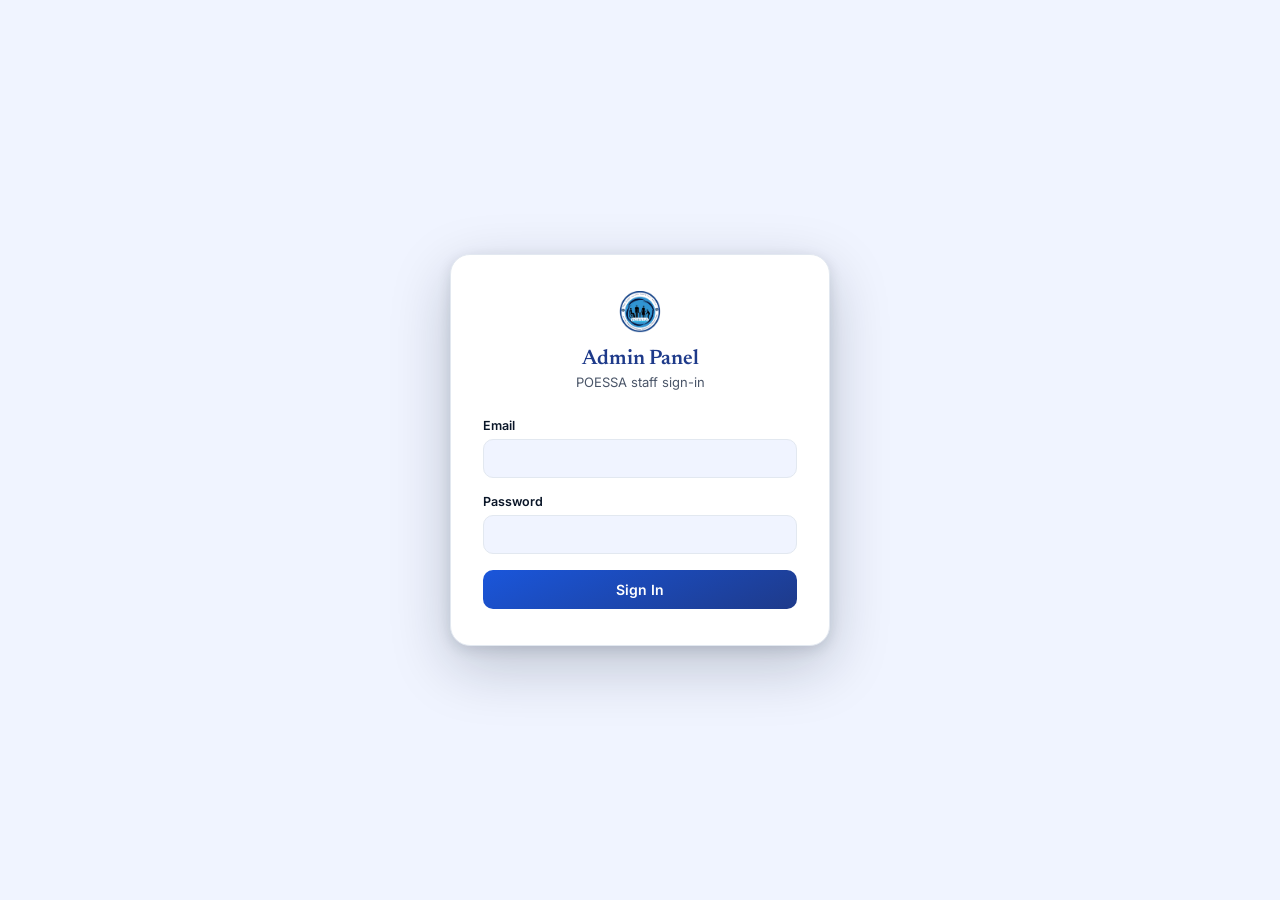
==== Admin/index.html @ 6e9aaa95 "admin dashboard setup completed" ====
<!DOCTYPE html>
<html lang="en">
<head>
<meta charset="UTF-8">
<meta name="viewport" content="width=device-width, initial-scale=1.0">
<title>POESSA Admin — Login</title>

<link rel="preconnect" href="https://fonts.googleapis.com">
<link rel="preconnect" href="https://fonts.gstatic.com" crossorigin>
<link href="https://fonts.googleapis.com/css2?family=Newsreader:opsz,wght@6..72,500;6..72,600;6..72,700&family=Inter:wght@400;500;600;700&family=IBM+Plex+Mono:wght@400;500&display=swap" rel="stylesheet">

<link rel="stylesheet" href="../Frontend/css/styles.css">
<link rel="stylesheet" href="css/admin-styles.css">
</head>
<body>

  <div class="admin-login">
    <div class="admin-login__card">
      <img src="logo.png" alt="POESSA Logo" class="admin-login__logo">
      <h1 class="admin-login__title">Admin Panel</h1>
      <p class="admin-login__subtitle">POESSA staff sign-in</p>

      <div class="admin-error" id="login-error"></div>

      <form id="login-form">
        <div class="admin-field">
          <label for="email">Email</label>
          <input type="email" id="email" name="email" required autocomplete="username">
        </div>
        <div class="admin-field">
          <label for="password">Password</label>
          <input type="password" id="password" name="password" required autocomplete="current-password">
        </div>
        <button type="submit" class="admin-btn" id="login-submit">Sign In</button>
      </form>
    </div>
  </div>

  <script src="js/api.js"></script>
  <script src="js/auth.js"></script>
</body>
</html>
---- Frontend/css/styles.css ----
/* ==========================================================================
   POESSA AI Assistant — Widget Styles
   Design tokens are namespaced (--poessa-*) so this can be dropped into an
   existing site without colliding with host page variables.
   ========================================================================== */

:root {
  /* Color */
  --poessa-ink: #0A1628;
  --poessa-ink-soft: #4A5568;
  --poessa-surface: #FFFFFF;
  --poessa-bg-soft: #F0F4FF;
  --poessa-primary: #1A56DB;
  --poessa-primary-dark: #1E3A8A;
  --poessa-primary-tint: #DBEAFE;
  --poessa-accent: #1A56DB;
  --poessa-accent-soft: #DBEAFE;
  --poessa-border: #E2E8F0;
  --poessa-danger: #DC2626;
  --poessa-focus-ring: #3B82F6;

  /* Type */
  --poessa-font-display: 'Newsreader', Georgia, 'Times New Roman', serif;
  --poessa-font-body: 'Inter', -apple-system, BlinkMacSystemFont, 'Segoe UI', sans-serif;
  --poessa-font-mono: 'IBM Plex Mono', ui-monospace, 'SFMono-Regular', Menlo, monospace;

  /* Layout */
  --poessa-window-w: 400px;
  --poessa-window-h: 620px;
  --poessa-radius-lg: 20px;
  --poessa-radius-md: 14px;
  --poessa-radius-sm: 10px;
  --poessa-shadow-button: 0 6px 20px rgba(30, 58, 138, 0.28), 0 2px 6px rgba(30, 58, 138, 0.18);
  --poessa-shadow-window: 0 20px 60px rgba(10, 22, 40, 0.22), 0 4px 14px rgba(10, 22, 40, 0.12);
  --poessa-z: 2147483000;
}

/* ==========================================================================
   Demo host page (not part of the embeddable widget)
   ========================================================================== */
* { box-sizing: border-box; }

body {
  margin: 0;
  font-family: var(--poessa-font-body);
  color: var(--poessa-ink);
  /* background: var(--poessa-bg-soft); */
  background: #3498db;
  -webkit-font-smoothing: antialiased;
}

.demo-page__header {
  display: flex;
  align-items: center;
  gap: 18px;
  padding: 22px 32px;
  background: var(--poessa-surface);
  border-bottom: 1px solid var(--poessa-border);
}

.demo-page__logo {
  width: 48px;
  height: auto;
  flex-shrink: 0;
  display: block;
}

.demo-page__eyebrow {
  margin: 0 0 2px;
  font-size: 12px;
  letter-spacing: 0.05em;
  text-transform: uppercase;
  color: var(--poessa-primary);
  font-weight: 600;
}
.demo-page__title {
  margin: 0;
  font-family: var(--poessa-font-display);
  font-size: 21px;
  font-weight: 600;
  color: var(--poessa-primary-dark);
}

.demo-page__main { max-width: 880px; margin: 0 auto; padding: 48px 32px 120px; }
.demo-page__hero h2 {
  font-family: var(--poessa-font-display);
  font-size: 30px;
  margin: 0 0 12px;
  /* color: var(--poessa-ink); */
  color: white;
}
.demo-page__hero p { font-size: 15.5px; line-height: 1.6; color:white; max-width: 560px; }

.demo-page__cards {
  display: grid;
  grid-template-columns: repeat(3, 1fr);
  gap: 16px;
  margin-top: 36px;
}
.demo-page__card {
  background: var(--poessa-surface);
  border: 1px solid var(--poessa-border);
  border-radius: var(--poessa-radius-md);
  padding: 20px;
}
.demo-page__card h3 { margin: 0 0 8px; font-size: 15px; color: var(--poessa-primary-dark); }
.demo-page__card p { margin: 0; font-size: 13.5px; color: var(--poessa-ink-soft); line-height: 1.5; }

@media (max-width: 720px) {
  .demo-page__cards { grid-template-columns: 1fr; }
  .demo-page__main { padding: 32px 20px 120px; }
  .demo-page__logo { width: 40px; }
  .demo-page__title { font-size: 18px; }
}

@media (max-width: 480px) {
  .demo-page__header { padding: 16px; gap: 12px; flex-wrap: wrap; }
  .demo-page__logo { width: 36px; }
  .demo-page__title { font-size: 16px; }
}

/* ==========================================================================
   Widget root — reset inheritance from host page
   ========================================================================== */
#poessa-chat-widget-root,
#poessa-chat-widget-root * {
  box-sizing: border-box;
  font-family: var(--poessa-font-body);
}

.poessa-widget {
  position: fixed;
  right: 20px;
  bottom: 20px;
  z-index: var(--poessa-z);
  display: flex;
  flex-direction: column;
  align-items: flex-end;
}

/* ==========================================================================
   ChatButton
   ========================================================================== */
.poessa-launcher {
  width: 62px;
  height: 62px;
  border-radius: 50%;
  border: none;
  cursor: pointer;
  background: linear-gradient(155deg, var(--poessa-primary) 0%, var(--poessa-primary-dark) 100%);
  box-shadow: var(--poessa-shadow-button);
  display: flex;
  align-items: center;
  justify-content: center;
  color: #fff;
  transition: transform 0.22s cubic-bezier(0.34, 1.56, 0.64, 1), box-shadow 0.22s ease;
  position: relative;
}
.poessa-launcher:hover {
  transform: translateY(-3px) scale(1.04);
  box-shadow: 0 10px 26px rgba(30, 58, 138, 0.34), 0 3px 8px rgba(30, 58, 138, 0.2);
}
.poessa-launcher:focus-visible {
  outline: 3px solid var(--poessa-focus-ring);
  outline-offset: 3px;
}
.poessa-launcher__icon { width: 26px; height: 26px; display: block; transition: opacity 0.15s ease, transform 0.15s ease; }
.poessa-launcher__icon--close {
  position: absolute;
  opacity: 0;
  transform: rotate(-45deg) scale(0.7);
}
.poessa-launcher.is-open .poessa-launcher__icon--chat { opacity: 0; transform: rotate(45deg) scale(0.7); }
.poessa-launcher.is-open .poessa-launcher__icon--close { opacity: 1; transform: rotate(0) scale(1); }

.poessa-launcher__badge {
  position: absolute;
  top: -2px;
  right: -2px;
  width: 14px;
  height: 14px;
  border-radius: 50%;
  background: var(--poessa-accent);
  border: 2px solid var(--poessa-bg-soft);
}

/* ==========================================================================
   ChatWindow
   ========================================================================== */
.poessa-window {
  width: var(--poessa-window-w);
  height: var(--poessa-window-h);
  max-height: calc(100vh - 110px);
  background: var(--poessa-surface);
  border-radius: var(--poessa-radius-lg);
  box-shadow: var(--poessa-shadow-window);
  display: flex;
  flex-direction: column;
  overflow: hidden;
  position: absolute;
  bottom: 78px;
  right: 0;
  transform-origin: bottom right;
  transform: scale(0.92) translateY(12px);
  opacity: 0;
  pointer-events: none;
  transition: transform 0.24s cubic-bezier(0.2, 0.8, 0.2, 1), opacity 0.2s ease;
  border: 1px solid var(--poessa-border);
}
.poessa-window.is-open {
  transform: scale(1) translateY(0);
  opacity: 1;
  pointer-events: auto;
}
.poessa-window.is-minimized { display: none; }

/* ---- Header ---- */
.poessa-header {
  background: linear-gradient(155deg, var(--poessa-primary) 0%, var(--poessa-primary-dark) 100%);
  color: #fff;
  padding: 16px 16px 15px 18px;
  display: flex;
  align-items: center;
  gap: 12px;
  flex-shrink: 0;
  position: relative;
}
.poessa-header::after {
  content: "";
  position: absolute;
  left: 0; right: 0; bottom: 0;
  height: 3px;
  background: var(--poessa-accent);
}
.poessa-header__logo {
  width: 36px;
  height: auto;
  border-radius: 0;
  flex-shrink: 0;
  display: block;
}

.poessa-header__text { flex: 1; min-width: 0; }
.poessa-header__title {
  margin: 0;
  font-family: var(--poessa-font-display);
  font-size: 16.5px;
  font-weight: 600;
  letter-spacing: 0.01em;
}
.poessa-header__subtitle {
  margin: 2px 0 0;
  font-size: 12px;
  color: rgba(255,255,255,0.82);
  line-height: 1.3;
}
.poessa-header__status {
  display: inline-flex;
  align-items: center;
  gap: 5px;
  font-size: 11px;
  color: rgba(255,255,255,0.75);
  margin-top: 4px;
}
.poessa-header__status-dot {
  width: 6px; height: 6px; border-radius: 50%;
  background: #6FCF97;
  box-shadow: 0 0 0 2px rgba(111,207,151,0.25);
}

.poessa-header__actions { display: flex; gap: 2px; flex-shrink: 0; }
.poessa-header__btn {
  width: 30px;
  height: 30px;
  border-radius: 8px;
  border: none;
  background: transparent;
  color: rgba(255,255,255,0.85);
  cursor: pointer;
  display: flex;
  align-items: center;
  justify-content: center;
  transition: background 0.15s ease;
}
.poessa-header__btn:hover { background: rgba(255,255,255,0.14); color: #fff; }
.poessa-header__btn:focus-visible { outline: 2px solid #fff; outline-offset: 1px; }
.poessa-header__btn svg { width: 16px; height: 16px; }

/* ---- Messages area ---- */
.poessa-messages {
  flex: 1;
  overflow-y: auto;
  padding: 18px 16px;
  display: flex;
  flex-direction: column;
  gap: 14px;
  background: var(--poessa-bg-soft);
  scroll-behavior: smooth;
}
.poessa-messages::-webkit-scrollbar { width: 6px; }
.poessa-messages::-webkit-scrollbar-thumb { background: #B0C4DE; border-radius: 4px; }
.poessa-messages::-webkit-scrollbar-track { background: transparent; }

.poessa-welcome {
  background: var(--poessa-surface);
  border: 1px solid var(--poessa-border);
  border-radius: var(--poessa-radius-md);
  padding: 16px;
}
.poessa-welcome__greeting {
  margin: 0 0 8px;
  font-size: 14px;
  line-height: 1.55;
  color: var(--poessa-ink);
}
.poessa-welcome__greeting strong { color: var(--poessa-primary-dark); }
.poessa-welcome__notice {
  margin: 10px 0 0;
  font-size: 12px;
  color: var(--poessa-ink-soft);
  padding-top: 10px;
  border-top: 1px dashed var(--poessa-border);
}

.poessa-suggestions {
  display: flex;
  flex-wrap: wrap;
  gap: 8px;
  margin-top: 12px;
}
.poessa-chip {
  border: 1px solid var(--poessa-primary);
  color: var(--poessa-primary-dark);
  background: var(--poessa-primary-tint);
  border-radius: 999px;
  padding: 7px 13px;
  font-size: 12.5px;
  font-weight: 500;
  cursor: pointer;
  transition: background 0.15s ease, transform 0.1s ease;
  font-family: var(--poessa-font-body);
}
.poessa-chip:hover { background: #B3D4FE; transform: translateY(-1px); }
.poessa-chip:focus-visible { outline: 2px solid var(--poessa-focus-ring); outline-offset: 2px; }

/* ---- Message rows ---- */
.poessa-row { display: flex; gap: 8px; align-items: flex-end; max-width: 100%; }
.poessa-row--user { justify-content: flex-end; }
.poessa-row--assistant { justify-content: flex-start; }

.poessa-avatar {
  width: 26px; height: 26px;
  border-radius: 50%;
  background: var(--poessa-primary);
  color: #fff;
  display: flex; align-items: center; justify-content: center;
  font-size: 11px;
  font-weight: 600;
  flex-shrink: 0;
  font-family: var(--poessa-font-display);
}

.poessa-bubble-group { display: flex; flex-direction: column; max-width: 78%; }
.poessa-row--user .poessa-bubble-group { align-items: flex-end; }
.poessa-row--assistant .poessa-bubble-group { align-items: flex-start; }

.poessa-bubble {
  padding: 10px 13px;
  font-size: 13.5px;
  line-height: 1.5;
  white-space: pre-wrap;
  word-break: break-word;
}
.poessa-row--user .poessa-bubble {
  background: var(--poessa-primary);
  color: #fff;
  border-radius: var(--poessa-radius-md) var(--poessa-radius-md) 4px var(--poessa-radius-md);
}
.poessa-row--assistant .poessa-bubble {
  background: var(--poessa-surface);
  color: var(--poessa-ink);
  border: 1px solid var(--poessa-border);
  border-radius: var(--poessa-radius-md) var(--poessa-radius-md) var(--poessa-radius-md) 4px;
}
.poessa-bubble--error {
  background: #FEE2E2 !important;
  color: var(--poessa-danger) !important;
  border-color: #FCA5A5 !important;
}

.poessa-timestamp {
  font-family: var(--poessa-font-mono);
  font-size: 10px;
  color: var(--poessa-ink-soft);
  opacity: 0.7;
  margin-top: 4px;
  padding: 0 3px;
}

/* ---- Typing indicator ---- */
.poessa-typing {
  display: flex;
  align-items: center;
  gap: 4px;
  padding: 12px 14px;
  background: var(--poessa-surface);
  border: 1px solid var(--poessa-border);
  border-radius: var(--poessa-radius-md) var(--poessa-radius-md) var(--poessa-radius-md) 4px;
  width: fit-content;
}
.poessa-typing__dot {
  width: 6px; height: 6px;
  border-radius: 50%;
  background: var(--poessa-primary);
  opacity: 0.5;
  animation: poessa-typing-bounce 1.1s infinite ease-in-out;
}
.poessa-typing__dot:nth-child(2) { animation-delay: 0.15s; }
.poessa-typing__dot:nth-child(3) { animation-delay: 0.3s; }
@keyframes poessa-typing-bounce {
  0%, 60%, 100% { transform: translateY(0); opacity: 0.5; }
  30% { transform: translateY(-4px); opacity: 1; }
}

/* ---- Input area ---- */
.poessa-input-bar {
  display: flex;
  align-items: flex-end;
  gap: 8px;
  padding: 12px 14px;
  background: var(--poessa-surface);
  border-top: 1px solid var(--poessa-border);
  flex-shrink: 0;
}
.poessa-input {
  flex: 1;
  resize: none;
  border: 1.5px solid var(--poessa-border);
  border-radius: var(--poessa-radius-sm);
  padding: 10px 12px;
  font-size: 13.5px;
  font-family: var(--poessa-font-body);
  line-height: 1.45;
  max-height: 100px;
  min-height: 40px;
  color: var(--poessa-ink);
  background: var(--poessa-bg-soft);
  transition: border-color 0.15s ease, box-shadow 0.15s ease;
}
.poessa-input::placeholder { color: #8A968F; }
.poessa-input:focus {
  outline: none;
  border-color: var(--poessa-primary);
  box-shadow: 0 0 0 3px var(--poessa-primary-tint);
  background: var(--poessa-surface);
}

.poessa-send {
  width: 40px; height: 40px;
  border-radius: var(--poessa-radius-sm);
  border: none;
  background: var(--poessa-primary);
  color: #fff;
  display: flex; align-items: center; justify-content: center;
  cursor: pointer;
  flex-shrink: 0;
  transition: background 0.15s ease, transform 0.1s ease;
}
.poessa-send:hover:not(:disabled) { background: var(--poessa-primary-dark); }
.poessa-send:active:not(:disabled) { transform: scale(0.94); }
.poessa-send:disabled { background: #B0C4DE; cursor: not-allowed; }
.poessa-send:focus-visible { outline: 2px solid var(--poessa-focus-ring); outline-offset: 2px; }
.poessa-send svg { width: 17px; height: 17px; }

.poessa-footnote {
  text-align: center;
  font-size: 10.5px;
  color: var(--poessa-ink-soft);
  padding: 0 14px 10px;
  background: var(--poessa-surface);
}

/* ==========================================================================
   Responsive
   ========================================================================== */
@media (max-width: 900px) and (min-width: 481px) {
  :root { --poessa-window-w: 360px; --poessa-window-h: 560px; }
}

@media (max-width: 480px) {
  .poessa-widget { right: 12px; bottom: 12px; }
  .poessa-window {
    position: fixed;
    width: calc(100vw - 24px);
    height: calc(100vh - 100px);
    max-height: calc(100vh - 100px);
    right: 12px;
    left: 12px;
    bottom: 78px;
  }
  .poessa-launcher { width: 56px; height: 56px; }
  .poessa-header__logo { width: 30px; }
}

/* ==========================================================================
   Reduced motion
   ========================================================================== */
@media (prefers-reduced-motion: reduce) {
  .poessa-launcher,
  .poessa-window,
  .poessa-chip,
  .poessa-send,
  .poessa-typing__dot,
  .poessa-launcher__icon {
    transition: none !important;
    animation: none !important;
  }
}
---- Admin/css/admin-styles.css ----
/* ==========================================================================
   POESSA Admin Panel Styles
   Reuses --poessa-* design tokens from the widget for visual consistency.
   Import Frontend/css/styles.css BEFORE this file so tokens are available.
   ========================================================================== */

body {
  margin: 0;
  font-family: var(--poessa-font-body);
  color: var(--poessa-ink);
  background: var(--poessa-bg-soft);
  -webkit-font-smoothing: antialiased;
}

/* ---- Login page ---- */
.admin-login {
  min-height: 100vh;
  display: flex;
  align-items: center;
  justify-content: center;
  padding: 20px;
}

.admin-login__card {
  width: 100%;
  max-width: 380px;
  background: var(--poessa-surface);
  border: 1px solid var(--poessa-border);
  border-radius: var(--poessa-radius-lg);
  box-shadow: var(--poessa-shadow-window);
  padding: 36px 32px;
}

.admin-login__logo {
  width: 48px;
  display: block;
  margin: 0 auto 16px;
}

.admin-login__title {
  font-family: var(--poessa-font-display);
  font-size: 21px;
  font-weight: 600;
  color: var(--poessa-primary-dark);
  text-align: center;
  margin: 0 0 4px;
}

.admin-login__subtitle {
  font-size: 13px;
  color: var(--poessa-ink-soft);
  text-align: center;
  margin: 0 0 28px;
}

.admin-field {
  margin-bottom: 16px;
}

.admin-field label {
  display: block;
  font-size: 12.5px;
  font-weight: 600;
  color: var(--poessa-ink);
  margin-bottom: 6px;
}

.admin-field input {
  width: 100%;
  padding: 10px 12px;
  font-size: 14px;
  font-family: var(--poessa-font-body);
  border: 1.5px solid var(--poessa-border);
  border-radius: var(--poessa-radius-sm);
  background: var(--poessa-bg-soft);
  color: var(--poessa-ink);
  transition: border-color 0.15s ease, box-shadow 0.15s ease;
}

.admin-field input:focus {
  outline: none;
  border-color: var(--poessa-primary);
  box-shadow: 0 0 0 3px var(--poessa-primary-tint);
  background: var(--poessa-surface);
}

.admin-btn {
  width: 100%;
  padding: 11px;
  font-size: 14px;
  font-weight: 600;
  font-family: var(--poessa-font-body);
  color: #fff;
  background: linear-gradient(155deg, var(--poessa-primary) 0%, var(--poessa-primary-dark) 100%);
  border: none;
  border-radius: var(--poessa-radius-sm);
  cursor: pointer;
  transition: transform 0.1s ease, box-shadow 0.15s ease;
}

.admin-btn:hover:not(:disabled) {
  box-shadow: var(--poessa-shadow-button);
}

.admin-btn:disabled {
  background: #B0C4DE;
  cursor: not-allowed;
}

.admin-error {
  background: #FEE2E2;
  color: var(--poessa-danger);
  border: 1px solid #FCA5A5;
  border-radius: var(--poessa-radius-sm);
  padding: 10px 12px;
  font-size: 13px;
  margin-bottom: 16px;
  display: none;
}

.admin-error.is-visible {
  display: block;
}




/* ---- Dashboard shell ---- */
.admin-shell { min-height: 100vh; display: flex; flex-direction: column; }

.admin-topbar {
  background: linear-gradient(155deg, var(--poessa-primary) 0%, var(--poessa-primary-dark) 100%);
  color: #fff;
  padding: 14px 24px;
  display: flex;
  align-items: center;
  gap: 14px;
}
.admin-topbar__logo { width: 32px; display: block; }
.admin-topbar__title {
  font-family: var(--poessa-font-display);
  font-size: 17px;
  font-weight: 600;
  margin: 0;
  flex: 1;
}
.admin-topbar__user { font-size: 12.5px; color: rgba(255,255,255,0.85); }
.admin-topbar__logout {
  background: rgba(255,255,255,0.14);
  color: #fff;
  border: none;
  border-radius: var(--poessa-radius-sm);
  padding: 7px 14px;
  font-size: 12.5px;
  font-weight: 600;
  cursor: pointer;
  transition: background 0.15s ease;
}
.admin-topbar__logout:hover { background: rgba(255,255,255,0.24); }

.admin-nav {
  display: flex;
  gap: 4px;
  padding: 0 24px;
  background: var(--poessa-surface);
  border-bottom: 1px solid var(--poessa-border);
}
.admin-nav__tab {
  padding: 13px 16px;
  font-size: 13.5px;
  font-weight: 600;
  color: var(--poessa-ink-soft);
  background: none;
  border: none;
  border-bottom: 2px solid transparent;
  cursor: pointer;
}
.admin-nav__tab.is-active { color: var(--poessa-primary-dark); border-bottom-color: var(--poessa-primary); }
.admin-nav__tab[hidden] { display: none; }

.admin-main { flex: 1; padding: 28px 24px; max-width: 960px; width: 100%; margin: 0 auto; }
.admin-section[hidden] { display: none; }

.admin-panel {
  background: var(--poessa-surface);
  border: 1px solid var(--poessa-border);
  border-radius: var(--poessa-radius-md);
  padding: 20px;
  margin-bottom: 20px;
}
.admin-panel__title {
  font-family: var(--poessa-font-display);
  font-size: 16px;
  font-weight: 600;
  color: var(--poessa-primary-dark);
  margin: 0 0 16px;
}

/* ---- Upload form ---- */
.admin-upload-row { display: flex; gap: 10px; align-items: flex-end; flex-wrap: wrap; }
.admin-upload-row .admin-field { flex: 1; min-width: 180px; margin-bottom: 0; }
.admin-upload-row .admin-btn { width: auto; padding: 10px 20px; white-space: nowrap; }

/* ---- Table ---- */
.admin-table { width: 100%; border-collapse: collapse; font-size: 13px; }
.admin-table th {
  text-align: left;
  padding: 8px 10px;
  font-size: 11.5px;
  text-transform: uppercase;
  letter-spacing: 0.03em;
  color: var(--poessa-ink-soft);
  border-bottom: 1.5px solid var(--poessa-border);
}
.admin-table td { padding: 10px; border-bottom: 1px solid var(--poessa-border); vertical-align: middle; }
.admin-table tr:last-child td { border-bottom: none; }

.admin-badge {
  display: inline-block;
  font-size: 11px;
  font-weight: 600;
  padding: 3px 9px;
  border-radius: 999px;
}
.admin-badge--pending { background: #FEF3C7; color: #92400E; }
.admin-badge--processing { background: var(--poessa-primary-tint); color: var(--poessa-primary-dark); }
.admin-badge--done { background: #D1FAE5; color: #065F46; }
.admin-badge--failed { background: #FEE2E2; color: var(--poessa-danger); }

.admin-icon-btn {
  background: none;
  border: none;
  color: var(--poessa-danger);
  cursor: pointer;
  font-size: 12.5px;
  font-weight: 600;
  padding: 4px 8px;
}
.admin-icon-btn:hover { text-decoration: underline; }

.admin-empty { color: var(--poessa-ink-soft); font-size: 13px; padding: 16px 0; text-align: center; }
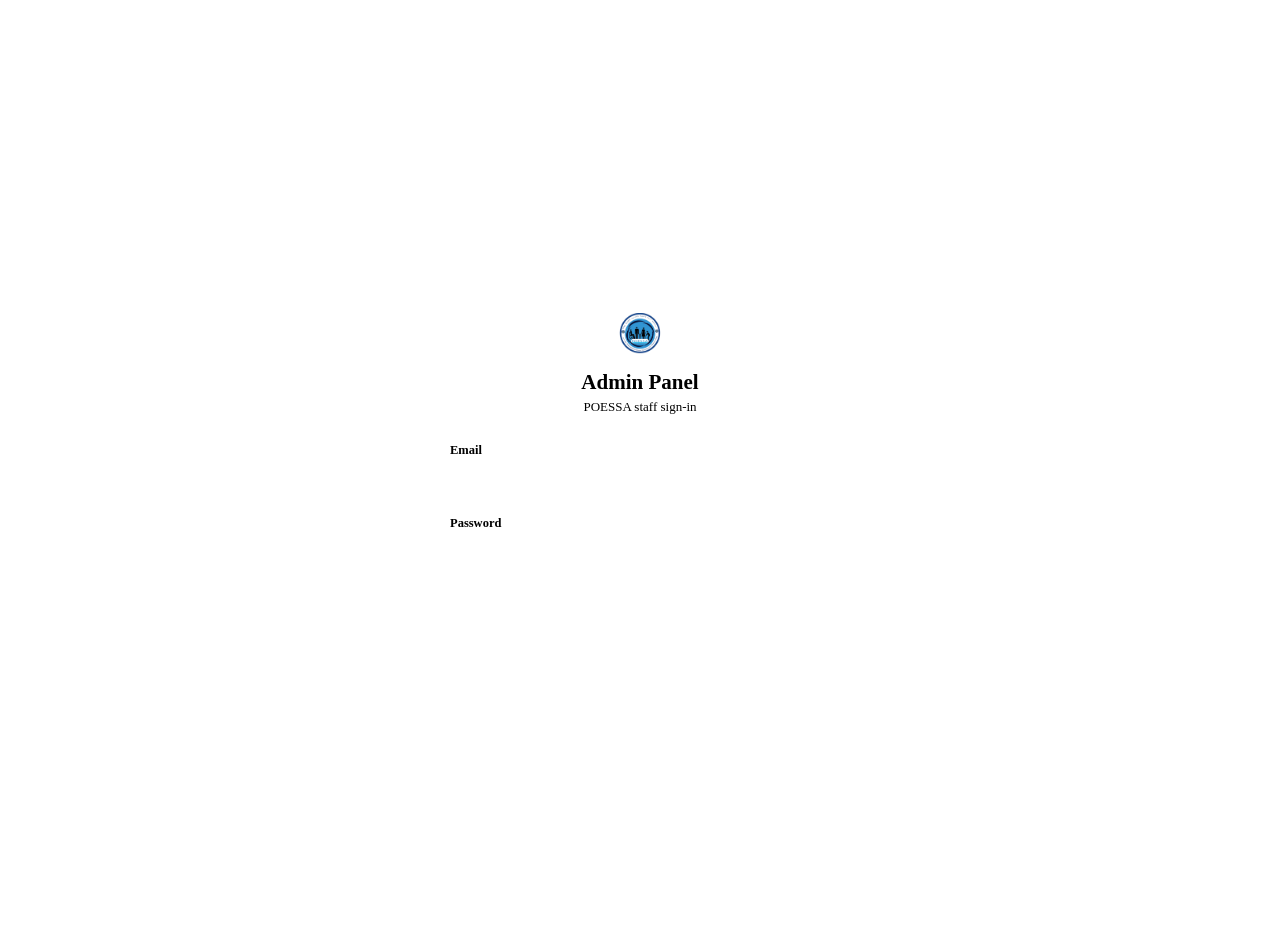
==== commit 4292f9a2: "stylesheet is updated" ====
--- a/Admin/index.html
+++ b/Admin/index.html
@@ -9,7 +9,7 @@
 <link rel="preconnect" href="https://fonts.gstatic.com" crossorigin>
 <link href="https://fonts.googleapis.com/css2?family=Newsreader:opsz,wght@6..72,500;6..72,600;6..72,700&family=Inter:wght@400;500;600;700&family=IBM+Plex+Mono:wght@400;500&display=swap" rel="stylesheet">
 
-<link rel="stylesheet" href="../Frontend/css/styles.css">
+<link rel="stylesheet" href="css/styles.css">
 <link rel="stylesheet" href="css/admin-styles.css">
 </head>
 <body>
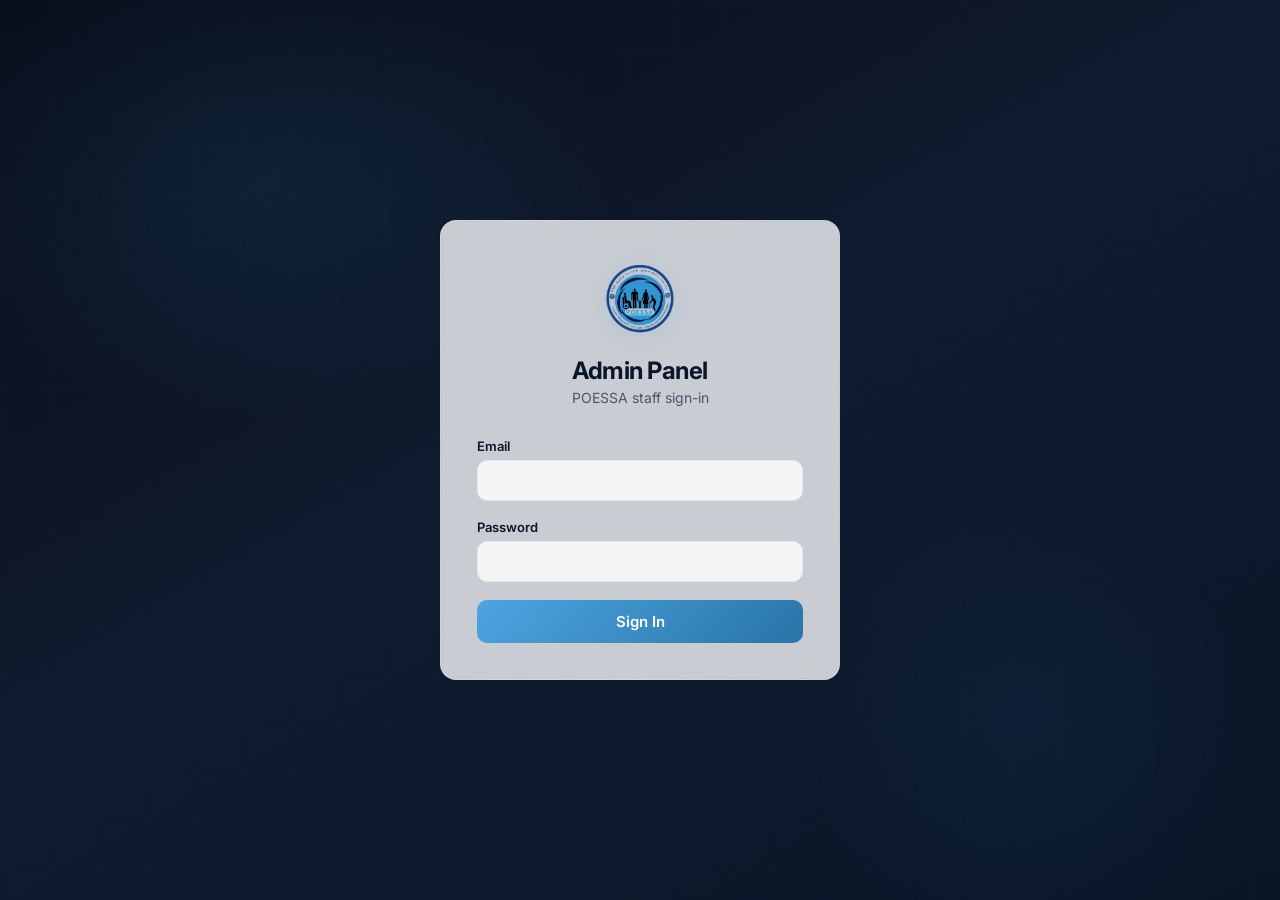
==== commit ec7e62f6: "updated stylesheet" ====
--- a/Admin/index.html
+++ b/Admin/index.html
@@ -15,7 +15,7 @@
 <body>
 
   <div class="admin-login">
-    <div class="admin-login__card">
+      <div class="admin-login__card admin-border-glow">
       <img src="logo.png" alt="POESSA Logo" class="admin-login__logo">
       <h1 class="admin-login__title">Admin Panel</h1>
       <p class="admin-login__subtitle">POESSA staff sign-in</p>
--- a/Admin/css/styles.css
+++ b/Admin/css/styles.css
@@ -0,0 +1,517 @@
+/* ==========================================================================
+   POESSA AI Assistant — Widget Styles
+   Design tokens are namespaced (--poessa-*) so this can be dropped into an
+   existing site without colliding with host page variables.
+   ========================================================================== */
+
+:root {
+  /* Color */
+  --poessa-ink: #0A1628;
+  --poessa-ink-soft: #4A5568;
+  --poessa-surface: #FFFFFF;
+  --poessa-bg-soft: #F5F7FA;
+  --poessa-primary: #3498db;
+  --poessa-primary-dark: #2874A6;
+  --poessa-primary-tint: #D6EAF8;
+  --poessa-accent: #3498db;
+  --poessa-accent-soft: #D6EAF8;
+  --poessa-border: #E8ECF1;
+  --poessa-danger: #DC2626;
+  --poessa-focus-ring: #3498db;
+
+  /* Type */
+  --poessa-font-display: 'Newsreader', Georgia, 'Times New Roman', serif;
+  --poessa-font-body: 'Inter', -apple-system, BlinkMacSystemFont, 'Segoe UI', sans-serif;
+  --poessa-font-mono: 'IBM Plex Mono', ui-monospace, 'SFMono-Regular', Menlo, monospace;
+
+  /* Layout */
+  --poessa-window-w: 400px;
+  --poessa-window-h: 620px;
+  --poessa-radius-lg: 20px;
+  --poessa-radius-md: 14px;
+  --poessa-radius-sm: 10px;
+  --poessa-shadow-button: 0 6px 20px rgba(30, 58, 138, 0.28), 0 2px 6px rgba(30, 58, 138, 0.18);
+  --poessa-shadow-window: 0 20px 60px rgba(10, 22, 40, 0.22), 0 4px 14px rgba(10, 22, 40, 0.12);
+  --poessa-z: 2147483000;
+}
+
+/* ==========================================================================
+   Demo host page (not part of the embeddable widget)
+   ========================================================================== */
+* { box-sizing: border-box; }
+
+body {
+  margin: 0;
+  font-family: var(--poessa-font-body);
+  color: var(--poessa-ink);
+  background: var(--poessa-bg-soft);
+  -webkit-font-smoothing: antialiased;
+}
+
+.demo-page__header {
+  display: flex;
+  align-items: center;
+  gap: 18px;
+  padding: 22px 32px;
+  background: var(--poessa-surface);
+  border-bottom: 1px solid var(--poessa-border);
+}
+
+.demo-page__logo {
+  width: 48px;
+  height: auto;
+  flex-shrink: 0;
+  display: block;
+}
+
+.demo-page__eyebrow {
+  margin: 0 0 2px;
+  font-size: 12px;
+  letter-spacing: 0.05em;
+  text-transform: uppercase;
+  color: var(--poessa-primary);
+  font-weight: 600;
+}
+.demo-page__title {
+  margin: 0;
+  font-family: var(--poessa-font-display);
+  font-size: 21px;
+  font-weight: 600;
+  color: var(--poessa-primary-dark);
+}
+
+.demo-page__main { max-width: 880px; margin: 0 auto; padding: 48px 32px 120px; }
+.demo-page__hero h2 {
+  font-family: var(--poessa-font-display);
+  font-size: 30px;
+  margin: 0 0 12px;
+  /* color: var(--poessa-ink); */
+  color: white;
+}
+.demo-page__hero p { font-size: 15.5px; line-height: 1.6; color:white; max-width: 560px; }
+
+.demo-page__cards {
+  display: grid;
+  grid-template-columns: repeat(3, 1fr);
+  gap: 16px;
+  margin-top: 36px;
+}
+.demo-page__card {
+  background: var(--poessa-surface);
+  border: 1px solid var(--poessa-border);
+  border-radius: var(--poessa-radius-md);
+  padding: 20px;
+}
+.demo-page__card h3 { margin: 0 0 8px; font-size: 15px; color: var(--poessa-primary-dark); }
+.demo-page__card p { margin: 0; font-size: 13.5px; color: var(--poessa-ink-soft); line-height: 1.5; }
+
+@media (max-width: 720px) {
+  .demo-page__cards { grid-template-columns: 1fr; }
+  .demo-page__main { padding: 32px 20px 120px; }
+  .demo-page__logo { width: 40px; }
+  .demo-page__title { font-size: 18px; }
+}
+
+@media (max-width: 480px) {
+  .demo-page__header { padding: 16px; gap: 12px; flex-wrap: wrap; }
+  .demo-page__logo { width: 36px; }
+  .demo-page__title { font-size: 16px; }
+}
+
+/* ==========================================================================
+   Widget root — reset inheritance from host page
+   ========================================================================== */
+#poessa-chat-widget-root,
+#poessa-chat-widget-root * {
+  box-sizing: border-box;
+  font-family: var(--poessa-font-body);
+}
+
+.poessa-widget {
+  position: fixed;
+  right: 20px;
+  bottom: 20px;
+  z-index: var(--poessa-z);
+  display: flex;
+  flex-direction: column;
+  align-items: flex-end;
+}
+
+/* ==========================================================================
+   ChatButton
+   ========================================================================== */
+.poessa-launcher {
+  width: 62px;
+  height: 62px;
+  border-radius: 50%;
+  border: none;
+  cursor: pointer;
+  background: linear-gradient(155deg, var(--poessa-primary) 0%, var(--poessa-primary-dark) 100%);
+  box-shadow: var(--poessa-shadow-button);
+  display: flex;
+  align-items: center;
+  justify-content: center;
+  color: #fff;
+  transition: transform 0.22s cubic-bezier(0.34, 1.56, 0.64, 1), box-shadow 0.22s ease;
+  position: relative;
+}
+.poessa-launcher:hover {
+  transform: translateY(-3px) scale(1.04);
+  box-shadow: 0 10px 26px rgba(30, 58, 138, 0.34), 0 3px 8px rgba(30, 58, 138, 0.2);
+}
+.poessa-launcher:focus-visible {
+  outline: 3px solid var(--poessa-focus-ring);
+  outline-offset: 3px;
+}
+.poessa-launcher__icon { width: 26px; height: 26px; display: block; transition: opacity 0.15s ease, transform 0.15s ease; }
+.poessa-launcher__icon--close {
+  position: absolute;
+  opacity: 0;
+  transform: rotate(-45deg) scale(0.7);
+}
+.poessa-launcher.is-open .poessa-launcher__icon--chat { opacity: 0; transform: rotate(45deg) scale(0.7); }
+.poessa-launcher.is-open .poessa-launcher__icon--close { opacity: 1; transform: rotate(0) scale(1); }
+
+.poessa-launcher__badge {
+  position: absolute;
+  top: -2px;
+  right: -2px;
+  width: 14px;
+  height: 14px;
+  border-radius: 50%;
+  background: var(--poessa-accent);
+  border: 2px solid var(--poessa-bg-soft);
+}
+
+/* ==========================================================================
+   ChatWindow
+   ========================================================================== */
+.poessa-window {
+  width: var(--poessa-window-w);
+  height: var(--poessa-window-h);
+  max-height: calc(100vh - 110px);
+  background: var(--poessa-surface);
+  border-radius: var(--poessa-radius-lg);
+  box-shadow: var(--poessa-shadow-window);
+  display: flex;
+  flex-direction: column;
+  overflow: hidden;
+  position: absolute;
+  bottom: 78px;
+  right: 0;
+  transform-origin: bottom right;
+  transform: scale(0.92) translateY(12px);
+  opacity: 0;
+  pointer-events: none;
+  transition: transform 0.24s cubic-bezier(0.2, 0.8, 0.2, 1), opacity 0.2s ease;
+  border: 1px solid var(--poessa-border);
+}
+.poessa-window.is-open {
+  transform: scale(1) translateY(0);
+  opacity: 1;
+  pointer-events: auto;
+}
+.poessa-window.is-minimized { display: none; }
+
+/* ---- Header ---- */
+.poessa-header {
+  background: linear-gradient(155deg, var(--poessa-primary) 0%, var(--poessa-primary-dark) 100%);
+  color: #fff;
+  padding: 16px 16px 15px 18px;
+  display: flex;
+  align-items: center;
+  gap: 12px;
+  flex-shrink: 0;
+  position: relative;
+}
+.poessa-header::after {
+  content: "";
+  position: absolute;
+  left: 0; right: 0; bottom: 0;
+  height: 3px;
+  background: var(--poessa-accent);
+}
+.poessa-header__logo {
+  width: 36px;
+  height: auto;
+  border-radius: 0;
+  flex-shrink: 0;
+  display: block;
+}
+
+.poessa-header__text { flex: 1; min-width: 0; }
+.poessa-header__title {
+  margin: 0;
+  font-family: var(--poessa-font-display);
+  font-size: 16.5px;
+  font-weight: 600;
+  letter-spacing: 0.01em;
+}
+.poessa-header__subtitle {
+  margin: 2px 0 0;
+  font-size: 12px;
+  color: rgba(255,255,255,0.82);
+  line-height: 1.3;
+}
+.poessa-header__status {
+  display: inline-flex;
+  align-items: center;
+  gap: 5px;
+  font-size: 11px;
+  color: rgba(255,255,255,0.75);
+  margin-top: 4px;
+}
+.poessa-header__status-dot {
+  width: 6px; height: 6px; border-radius: 50%;
+  background: #6FCF97;
+  box-shadow: 0 0 0 2px rgba(111,207,151,0.25);
+}
+
+.poessa-header__actions { display: flex; gap: 2px; flex-shrink: 0; }
+.poessa-header__btn {
+  width: 30px;
+  height: 30px;
+  border-radius: 8px;
+  border: none;
+  background: transparent;
+  color: rgba(255,255,255,0.85);
+  cursor: pointer;
+  display: flex;
+  align-items: center;
+  justify-content: center;
+  transition: background 0.15s ease;
+}
+.poessa-header__btn:hover { background: rgba(255,255,255,0.14); color: #fff; }
+.poessa-header__btn:focus-visible { outline: 2px solid #fff; outline-offset: 1px; }
+.poessa-header__btn svg { width: 16px; height: 16px; }
+
+/* ---- Messages area ---- */
+.poessa-messages {
+  flex: 1;
+  overflow-y: auto;
+  padding: 18px 16px;
+  display: flex;
+  flex-direction: column;
+  gap: 14px;
+  background: var(--poessa-bg-soft);
+  scroll-behavior: smooth;
+}
+.poessa-messages::-webkit-scrollbar { width: 6px; }
+.poessa-messages::-webkit-scrollbar-thumb { background: #B0C4DE; border-radius: 4px; }
+.poessa-messages::-webkit-scrollbar-track { background: transparent; }
+
+.poessa-welcome {
+  background: var(--poessa-surface);
+  border: 1px solid var(--poessa-border);
+  border-radius: var(--poessa-radius-md);
+  padding: 16px;
+}
+.poessa-welcome__greeting {
+  margin: 0 0 8px;
+  font-size: 14px;
+  line-height: 1.55;
+  color: var(--poessa-ink);
+}
+.poessa-welcome__greeting strong { color: var(--poessa-primary-dark); }
+.poessa-welcome__notice {
+  margin: 10px 0 0;
+  font-size: 12px;
+  color: var(--poessa-ink-soft);
+  padding-top: 10px;
+  border-top: 1px dashed var(--poessa-border);
+}
+
+.poessa-suggestions {
+  display: flex;
+  flex-wrap: wrap;
+  gap: 8px;
+  margin-top: 12px;
+}
+.poessa-chip {
+  border: 1px solid var(--poessa-primary);
+  color: var(--poessa-primary-dark);
+  background: var(--poessa-primary-tint);
+  border-radius: 999px;
+  padding: 7px 13px;
+  font-size: 12.5px;
+  font-weight: 500;
+  cursor: pointer;
+  transition: background 0.15s ease, transform 0.1s ease;
+  font-family: var(--poessa-font-body);
+}
+.poessa-chip:hover { background: #B3D4FE; transform: translateY(-1px); }
+.poessa-chip:focus-visible { outline: 2px solid var(--poessa-focus-ring); outline-offset: 2px; }
+
+/* ---- Message rows ---- */
+.poessa-row { display: flex; gap: 8px; align-items: flex-end; max-width: 100%; }
+.poessa-row--user { justify-content: flex-end; }
+.poessa-row--assistant { justify-content: flex-start; }
+
+.poessa-avatar {
+  width: 26px; height: 26px;
+  border-radius: 50%;
+  background: var(--poessa-primary);
+  color: #fff;
+  display: flex; align-items: center; justify-content: center;
+  font-size: 11px;
+  font-weight: 600;
+  flex-shrink: 0;
+  font-family: var(--poessa-font-display);
+}
+
+.poessa-bubble-group { display: flex; flex-direction: column; max-width: 78%; }
+.poessa-row--user .poessa-bubble-group { align-items: flex-end; }
+.poessa-row--assistant .poessa-bubble-group { align-items: flex-start; }
+
+.poessa-bubble {
+  padding: 10px 13px;
+  font-size: 13.5px;
+  line-height: 1.5;
+  white-space: pre-wrap;
+  word-break: break-word;
+}
+.poessa-row--user .poessa-bubble {
+  background: var(--poessa-primary);
+  color: #fff;
+  border-radius: var(--poessa-radius-md) var(--poessa-radius-md) 4px var(--poessa-radius-md);
+}
+.poessa-row--assistant .poessa-bubble {
+  background: var(--poessa-surface);
+  color: var(--poessa-ink);
+  border: 1px solid var(--poessa-border);
+  border-radius: var(--poessa-radius-md) var(--poessa-radius-md) var(--poessa-radius-md) 4px;
+}
+.poessa-bubble--error {
+  background: #FEE2E2 !important;
+  color: var(--poessa-danger) !important;
+  border-color: #FCA5A5 !important;
+}
+
+.poessa-timestamp {
+  font-family: var(--poessa-font-mono);
+  font-size: 10px;
+  color: var(--poessa-ink-soft);
+  opacity: 0.7;
+  margin-top: 4px;
+  padding: 0 3px;
+}
+
+/* ---- Typing indicator ---- */
+.poessa-typing {
+  display: flex;
+  align-items: center;
+  gap: 4px;
+  padding: 12px 14px;
+  background: var(--poessa-surface);
+  border: 1px solid var(--poessa-border);
+  border-radius: var(--poessa-radius-md) var(--poessa-radius-md) var(--poessa-radius-md) 4px;
+  width: fit-content;
+}
+.poessa-typing__dot {
+  width: 6px; height: 6px;
+  border-radius: 50%;
+  background: var(--poessa-primary);
+  opacity: 0.5;
+  animation: poessa-typing-bounce 1.1s infinite ease-in-out;
+}
+.poessa-typing__dot:nth-child(2) { animation-delay: 0.15s; }
+.poessa-typing__dot:nth-child(3) { animation-delay: 0.3s; }
+@keyframes poessa-typing-bounce {
+  0%, 60%, 100% { transform: translateY(0); opacity: 0.5; }
+  30% { transform: translateY(-4px); opacity: 1; }
+}
+
+/* ---- Input area ---- */
+.poessa-input-bar {
+  display: flex;
+  align-items: flex-end;
+  gap: 8px;
+  padding: 12px 14px;
+  background: var(--poessa-surface);
+  border-top: 1px solid var(--poessa-border);
+  flex-shrink: 0;
+}
+.poessa-input {
+  flex: 1;
+  resize: none;
+  border: 1.5px solid var(--poessa-border);
+  border-radius: var(--poessa-radius-sm);
+  padding: 10px 12px;
+  font-size: 13.5px;
+  font-family: var(--poessa-font-body);
+  line-height: 1.45;
+  max-height: 100px;
+  min-height: 40px;
+  color: var(--poessa-ink);
+  background: var(--poessa-bg-soft);
+  transition: border-color 0.15s ease, box-shadow 0.15s ease;
+}
+.poessa-input::placeholder { color: #8A968F; }
+.poessa-input:focus {
+  outline: none;
+  border-color: var(--poessa-primary);
+  box-shadow: 0 0 0 3px var(--poessa-primary-tint);
+  background: var(--poessa-surface);
+}
+
+.poessa-send {
+  width: 40px; height: 40px;
+  border-radius: var(--poessa-radius-sm);
+  border: none;
+  background: var(--poessa-primary);
+  color: #fff;
+  display: flex; align-items: center; justify-content: center;
+  cursor: pointer;
+  flex-shrink: 0;
+  transition: background 0.15s ease, transform 0.1s ease;
+}
+.poessa-send:hover:not(:disabled) { background: var(--poessa-primary-dark); }
+.poessa-send:active:not(:disabled) { transform: scale(0.94); }
+.poessa-send:disabled { background: #B0C4DE; cursor: not-allowed; }
+.poessa-send:focus-visible { outline: 2px solid var(--poessa-focus-ring); outline-offset: 2px; }
+.poessa-send svg { width: 17px; height: 17px; }
+
+.poessa-footnote {
+  text-align: center;
+  font-size: 10.5px;
+  color: var(--poessa-ink-soft);
+  padding: 0 14px 10px;
+  background: var(--poessa-surface);
+}
+
+/* ==========================================================================
+   Responsive
+   ========================================================================== */
+@media (max-width: 900px) and (min-width: 481px) {
+  :root { --poessa-window-w: 360px; --poessa-window-h: 560px; }
+}
+
+@media (max-width: 480px) {
+  .poessa-widget { right: 12px; bottom: 12px; }
+  .poessa-window {
+    position: fixed;
+    width: calc(100vw - 24px);
+    height: calc(100vh - 100px);
+    max-height: calc(100vh - 100px);
+    right: 12px;
+    left: 12px;
+    bottom: 78px;
+  }
+  .poessa-launcher { width: 56px; height: 56px; }
+  .poessa-header__logo { width: 30px; }
+}
+
+/* ==========================================================================
+   Reduced motion
+   ========================================================================== */
+@media (prefers-reduced-motion: reduce) {
+  .poessa-launcher,
+  .poessa-window,
+  .poessa-chip,
+  .poessa-send,
+  .poessa-typing__dot,
+  .poessa-launcher__icon {
+    transition: none !important;
+    animation: none !important;
+  }
+}
--- a/Admin/css/admin-styles.css
+++ b/Admin/css/admin-styles.css
@@ -1,241 +1,615 @@
 /* ==========================================================================
-   POESSA Admin Panel Styles
-   Reuses --poessa-* design tokens from the widget for visual consistency.
-   Import Frontend/css/styles.css BEFORE this file so tokens are available.
+   POESSA Admin Panel — Premium Tech Edition
+   Uncommon: glassmorphism (backdrop-filter),
+   @property animated gradient border, :has() parent selector
    ========================================================================== */
+
+@property --admin-angle {
+  syntax: '<angle>';
+  initial-value: 0deg;
+  inherits: false;
+}
+
+:root {
+  --admin-radius: 16px;
+  --admin-radius-sm: 10px;
+  --admin-shadow: 0 1px 3px rgba(0,0,0,0.04), 0 4px 16px rgba(0,0,0,0.04);
+  --admin-shadow-lg: 0 2px 8px rgba(0,0,0,0.06), 0 12px 32px rgba(0,0,0,0.08);
+  --admin-glass: rgba(255,255,255,0.78);
+  --admin-glass-border: rgba(255,255,255,0.25);
+}
 
 body {
   margin: 0;
-  font-family: var(--poessa-font-body);
-  color: var(--poessa-ink);
-  background: var(--poessa-bg-soft);
+  font-family: 'Inter', -apple-system, BlinkMacSystemFont, 'Segoe UI', sans-serif;
+  color: #0A1628;
+  background: #F5F7FA;
   -webkit-font-smoothing: antialiased;
-}
-
-/* ---- Login page ---- */
+  -moz-osx-font-smoothing: grayscale;
+}
+
+/* ============================================================
+   LOGIN PAGE — dark ambient bg + glass card
+   ============================================================ */
 .admin-login {
   min-height: 100vh;
   display: flex;
   align-items: center;
   justify-content: center;
   padding: 20px;
+  position: relative;
+  background: linear-gradient(150deg, #080E1A, #0F1A2E 45%, #0A1628);
+  overflow: hidden;
+}
+
+/* ambient light orbs */
+.admin-login::before {
+  content: '';
+  position: absolute;
+  inset: 0;
+  background:
+    radial-gradient(ellipse 600px 400px at 20% 20%, rgba(52,152,219,0.1) 0%, transparent 60%),
+    radial-gradient(ellipse 450px 450px at 80% 80%, rgba(52,152,219,0.06) 0%, transparent 50%);
+  pointer-events: none;
+}
+
+/* subtle tech grid overlay */
+.admin-login::after {
+  content: '';
+  position: absolute;
+  inset: 0;
+  background-image:
+    linear-gradient(rgba(255,255,255,0.015) 1px, transparent 1px),
+    linear-gradient(90deg, rgba(255,255,255,0.015) 1px, transparent 1px);
+  background-size: 48px 48px;
+  pointer-events: none;
 }
 
 .admin-login__card {
+  position: relative;
   width: 100%;
-  max-width: 380px;
-  background: var(--poessa-surface);
-  border: 1px solid var(--poessa-border);
-  border-radius: var(--poessa-radius-lg);
-  box-shadow: var(--poessa-shadow-window);
-  padding: 36px 32px;
+  max-width: 400px;
+  background: var(--admin-glass);
+  backdrop-filter: blur(24px) saturate(1.5);
+  -webkit-backdrop-filter: blur(24px) saturate(1.5);
+  border: 1px solid var(--admin-glass-border);
+  border-radius: var(--admin-radius);
+  padding: 44px 36px 36px;
+  animation: admin-rise 0.5s cubic-bezier(0.16, 1, 0.3, 1);
+}
+
+@keyframes admin-rise {
+  from { opacity: 0; transform: translateY(20px) scale(0.97); }
+  to { opacity: 1; transform: translateY(0) scale(1); }
 }
 
 .admin-login__logo {
-  width: 48px;
+  width: 80px;
   display: block;
-  margin: 0 auto 16px;
+  margin: 0 auto 22px;
+  filter: drop-shadow(0 4px 12px rgba(52,152,219,0.2));
 }
 
 .admin-login__title {
-  font-family: var(--poessa-font-display);
-  font-size: 21px;
-  font-weight: 600;
-  color: var(--poessa-primary-dark);
+  font-size: 24px;
+  font-weight: 700;
+  color: #0A1628;
   text-align: center;
   margin: 0 0 4px;
+  letter-spacing: -0.02em;
 }
 
 .admin-login__subtitle {
-  font-size: 13px;
-  color: var(--poessa-ink-soft);
+  font-size: 14px;
+  color: #4A5568;
   text-align: center;
-  margin: 0 0 28px;
-}
-
+  margin: 0 0 32px;
+}
+
+/* ---- Form fields ---- */
 .admin-field {
-  margin-bottom: 16px;
+  margin-bottom: 18px;
 }
 
 .admin-field label {
   display: block;
-  font-size: 12.5px;
+  font-size: 13px;
   font-weight: 600;
-  color: var(--poessa-ink);
+  color: #0A1628;
   margin-bottom: 6px;
-}
-
-.admin-field input {
+  transition: color 0.2s ease;
+}
+
+.admin-field input,
+.admin-field select {
   width: 100%;
-  padding: 10px 12px;
-  font-size: 14px;
-  font-family: var(--poessa-font-body);
-  border: 1.5px solid var(--poessa-border);
-  border-radius: var(--poessa-radius-sm);
-  background: var(--poessa-bg-soft);
-  color: var(--poessa-ink);
-  transition: border-color 0.15s ease, box-shadow 0.15s ease;
-}
-
-.admin-field input:focus {
+  padding: 11px 14px;
+  font-size: 14.5px;
+  font-family: inherit;
+  border: 1.5px solid #E2E8F0;
+  border-radius: var(--admin-radius-sm);
+  background: rgba(255,255,255,0.8);
+  color: #0A1628;
+  transition: border-color 0.2s, box-shadow 0.2s, background 0.2s;
   outline: none;
-  border-color: var(--poessa-primary);
-  box-shadow: 0 0 0 3px var(--poessa-primary-tint);
-  background: var(--poessa-surface);
-}
-
+  box-sizing: border-box;
+}
+
+.admin-field input::placeholder {
+  color: #A0AEC0;
+}
+
+.admin-field input:focus,
+.admin-field select:focus {
+  border-color: #3498db;
+  box-shadow: 0 0 0 4px rgba(52,152,219,0.12);
+  background: #fff;
+}
+
+/* :has() — parent-aware label highlight on input focus */
+.admin-field:has(input:focus) label,
+.admin-field:has(select:focus) label {
+  color: #3498db;
+}
+
+/* ---- Buttons ---- */
 .admin-btn {
   width: 100%;
-  padding: 11px;
-  font-size: 14px;
+  padding: 12px 20px;
+  font-size: 15px;
   font-weight: 600;
-  font-family: var(--poessa-font-body);
+  font-family: inherit;
   color: #fff;
-  background: linear-gradient(155deg, var(--poessa-primary) 0%, var(--poessa-primary-dark) 100%);
   border: none;
-  border-radius: var(--poessa-radius-sm);
+  border-radius: var(--admin-radius-sm);
   cursor: pointer;
-  transition: transform 0.1s ease, box-shadow 0.15s ease;
+  background: linear-gradient(135deg, #3498db, #2874A6);
+  transition: transform 0.15s, box-shadow 0.2s;
+  position: relative;
+  overflow: hidden;
+}
+
+.admin-btn::before {
+  content: '';
+  position: absolute;
+  inset: 0;
+  background: linear-gradient(135deg, rgba(255,255,255,0.12), transparent);
+  pointer-events: none;
 }
 
 .admin-btn:hover:not(:disabled) {
-  box-shadow: var(--poessa-shadow-button);
+  transform: translateY(-1px);
+  box-shadow: 0 4px 20px rgba(52,152,219,0.3);
+}
+
+.admin-btn:active:not(:disabled) {
+  transform: translateY(0);
 }
 
 .admin-btn:disabled {
-  background: #B0C4DE;
+  opacity: 0.5;
   cursor: not-allowed;
 }
 
+/* ---- Error box ---- */
 .admin-error {
-  background: #FEE2E2;
-  color: var(--poessa-danger);
-  border: 1px solid #FCA5A5;
-  border-radius: var(--poessa-radius-sm);
-  padding: 10px 12px;
-  font-size: 13px;
-  margin-bottom: 16px;
+  background: rgba(220,38,38,0.06);
+  color: #DC2626;
+  border: 1px solid rgba(220,38,38,0.15);
+  border-radius: var(--admin-radius-sm);
+  padding: 12px 14px;
+  font-size: 13.5px;
+  margin-bottom: 18px;
   display: none;
 }
 
 .admin-error.is-visible {
   display: block;
-}
-
-
-
-
-/* ---- Dashboard shell ---- */
-.admin-shell { min-height: 100vh; display: flex; flex-direction: column; }
-
+  animation: admin-shake 0.3s;
+}
+
+@keyframes admin-shake {
+  0%, 100% { transform: translateX(0); }
+  25% { transform: translateX(-5px); }
+  75% { transform: translateX(5px); }
+}
+
+/* ============================================================
+   DASHBOARD SHELL
+   ============================================================ */
+.admin-shell {
+  min-height: 100vh;
+  display: flex;
+  flex-direction: column;
+}
+
+/* ---- Topbar ---- */
 .admin-topbar {
-  background: linear-gradient(155deg, var(--poessa-primary) 0%, var(--poessa-primary-dark) 100%);
+  position: sticky;
+  top: 0;
+  z-index: 100;
+  background: linear-gradient(135deg, #0A1628, #152238);
   color: #fff;
-  padding: 14px 24px;
+  padding: 0 32px;
+  height: 60px;
   display: flex;
   align-items: center;
   gap: 14px;
-}
-.admin-topbar__logo { width: 32px; display: block; }
+  border-bottom: 1px solid rgba(255,255,255,0.06);
+}
+
+.admin-topbar__logo {
+  width: 36px;
+  display: block;
+  flex-shrink: 0;
+  filter: drop-shadow(0 2px 6px rgba(52,152,219,0.2));
+}
+
 .admin-topbar__title {
-  font-family: var(--poessa-font-display);
-  font-size: 17px;
+  font-size: 16px;
   font-weight: 600;
   margin: 0;
   flex: 1;
-}
-.admin-topbar__user { font-size: 12.5px; color: rgba(255,255,255,0.85); }
+  letter-spacing: -0.01em;
+}
+
+.admin-topbar__user {
+  font-size: 13px;
+  color: rgba(255,255,255,0.65);
+  padding: 4px 12px;
+  background: rgba(255,255,255,0.06);
+  border-radius: 6px;
+}
+
 .admin-topbar__logout {
+  background: rgba(255,255,255,0.08);
+  color: rgba(255,255,255,0.85);
+  border: 1px solid rgba(255,255,255,0.1);
+  border-radius: 8px;
+  padding: 7px 16px;
+  font-size: 13px;
+  font-weight: 500;
+  cursor: pointer;
+  transition: background 0.15s, border-color 0.15s;
+}
+
+.admin-topbar__logout:hover {
   background: rgba(255,255,255,0.14);
-  color: #fff;
-  border: none;
-  border-radius: var(--poessa-radius-sm);
-  padding: 7px 14px;
-  font-size: 12.5px;
-  font-weight: 600;
-  cursor: pointer;
-  transition: background 0.15s ease;
-}
-.admin-topbar__logout:hover { background: rgba(255,255,255,0.24); }
-
+  border-color: rgba(255,255,255,0.18);
+}
+
+/* ---- Navigation tabs ---- */
 .admin-nav {
   display: flex;
-  gap: 4px;
-  padding: 0 24px;
-  background: var(--poessa-surface);
-  border-bottom: 1px solid var(--poessa-border);
-}
+  gap: 2px;
+  padding: 0 32px;
+  background: #fff;
+  border-bottom: 1px solid #E8ECF1;
+  position: sticky;
+  top: 60px;
+  z-index: 99;
+}
+
 .admin-nav__tab {
-  padding: 13px 16px;
-  font-size: 13.5px;
-  font-weight: 600;
-  color: var(--poessa-ink-soft);
+  position: relative;
+  padding: 14px 20px;
+  font-size: 14px;
+  font-weight: 500;
+  color: #4A5568;
   background: none;
   border: none;
-  border-bottom: 2px solid transparent;
   cursor: pointer;
-}
-.admin-nav__tab.is-active { color: var(--poessa-primary-dark); border-bottom-color: var(--poessa-primary); }
+  transition: color 0.15s;
+}
+
+.admin-nav__tab::after {
+  content: '';
+  position: absolute;
+  bottom: 0;
+  left: 50%;
+  width: 0;
+  height: 2px;
+  background: #3498db;
+  border-radius: 2px 2px 0 0;
+  transition: width 0.25s, left 0.25s;
+}
+
+.admin-nav__tab:hover { color: #0A1628; }
+
+.admin-nav__tab.is-active {
+  color: #0A1628;
+  font-weight: 600;
+}
+
+.admin-nav__tab.is-active::after {
+  width: 60%;
+  left: 20%;
+}
+
 .admin-nav__tab[hidden] { display: none; }
 
-.admin-main { flex: 1; padding: 28px 24px; max-width: 960px; width: 100%; margin: 0 auto; }
+/* ---- Main content ---- */
+.admin-main {
+  flex: 1;
+  padding: 28px 32px;
+  max-width: 1000px;
+  width: 100%;
+  margin: 0 auto;
+}
+
+.admin-section {
+  animation: admin-fade-in 0.35s ease;
+}
+
 .admin-section[hidden] { display: none; }
 
+@keyframes admin-fade-in {
+  from { opacity: 0; transform: translateY(8px); }
+  to { opacity: 1; transform: translateY(0); }
+}
+
+/* ============================================================
+   STATS CARDS  (uncommon: auto-fit grid)
+   ============================================================ */
+.admin-stats {
+  display: grid;
+  grid-template-columns: repeat(auto-fit, minmax(180px, 1fr));
+  gap: 16px;
+  margin-bottom: 24px;
+}
+
+.admin-stat-card {
+  background: #fff;
+  border: 1px solid #E8ECF1;
+  border-radius: var(--admin-radius);
+  padding: 20px;
+  display: flex;
+  align-items: center;
+  gap: 16px;
+  box-shadow: var(--admin-shadow);
+  transition: transform 0.2s, box-shadow 0.25s;
+}
+
+.admin-stat-card:hover {
+  transform: translateY(-2px);
+  box-shadow: var(--admin-shadow-lg);
+}
+
+.admin-stat-card__icon {
+  width: 44px;
+  height: 44px;
+  border-radius: 12px;
+  background: rgba(52,152,219,0.08);
+  display: flex;
+  align-items: center;
+  justify-content: center;
+  flex-shrink: 0;
+  color: #3498db;
+}
+
+.admin-stat-card__icon svg {
+  width: 22px;
+  height: 22px;
+}
+
+.admin-stat-card__body {
+  display: flex;
+  flex-direction: column;
+}
+
+.admin-stat-card__value {
+  font-size: 24px;
+  font-weight: 700;
+  color: #0A1628;
+  line-height: 1.1;
+  letter-spacing: -0.03em;
+}
+
+.admin-stat-card__label {
+  font-size: 13px;
+  color: #4A5568;
+  margin-top: 2px;
+}
+
+/* ============================================================
+   PANELS  (glassmorphism)
+   ============================================================ */
 .admin-panel {
-  background: var(--poessa-surface);
-  border: 1px solid var(--poessa-border);
-  border-radius: var(--poessa-radius-md);
-  padding: 20px;
-  margin-bottom: 20px;
-}
+  background: rgba(255,255,255,0.85);
+  backdrop-filter: blur(12px);
+  -webkit-backdrop-filter: blur(12px);
+  border: 1px solid rgba(232,236,241,0.8);
+  border-radius: var(--admin-radius);
+  padding: 24px;
+  margin-bottom: 24px;
+  box-shadow: var(--admin-shadow);
+  transition: box-shadow 0.25s;
+}
+
+.admin-panel:hover {
+  box-shadow: var(--admin-shadow-lg);
+}
+
 .admin-panel__title {
-  font-family: var(--poessa-font-display);
-  font-size: 16px;
+  font-size: 17px;
   font-weight: 600;
-  color: var(--poessa-primary-dark);
-  margin: 0 0 16px;
-}
-
-/* ---- Upload form ---- */
-.admin-upload-row { display: flex; gap: 10px; align-items: flex-end; flex-wrap: wrap; }
-.admin-upload-row .admin-field { flex: 1; min-width: 180px; margin-bottom: 0; }
-.admin-upload-row .admin-btn { width: auto; padding: 10px 20px; white-space: nowrap; }
-
-/* ---- Table ---- */
-.admin-table { width: 100%; border-collapse: collapse; font-size: 13px; }
-.admin-table th {
+  color: #0A1628;
+  margin: 0 0 20px;
+  letter-spacing: -0.01em;
+}
+
+/* ---- Upload form row ---- */
+.admin-upload-row {
+  display: flex;
+  gap: 12px;
+  align-items: flex-end;
+  flex-wrap: wrap;
+}
+
+.admin-upload-row .admin-field {
+  flex: 1;
+  min-width: 180px;
+  margin-bottom: 0;
+}
+
+.admin-upload-row .admin-btn {
+  width: auto;
+  padding: 11px 24px;
+  white-space: nowrap;
+}
+
+/* ============================================================
+   TABLES
+   ============================================================ */
+.admin-table {
+  width: 100%;
+  border-collapse: collapse;
+  font-size: 13.5px;
+}
+
+.admin-table thead th {
   text-align: left;
-  padding: 8px 10px;
+  padding: 10px 14px;
   font-size: 11.5px;
+  font-weight: 600;
   text-transform: uppercase;
-  letter-spacing: 0.03em;
-  color: var(--poessa-ink-soft);
-  border-bottom: 1.5px solid var(--poessa-border);
-}
-.admin-table td { padding: 10px; border-bottom: 1px solid var(--poessa-border); vertical-align: middle; }
-.admin-table tr:last-child td { border-bottom: none; }
-
+  letter-spacing: 0.04em;
+  color: #4A5568;
+  border-bottom: 1.5px solid #E8ECF1;
+}
+
+.admin-table tbody tr {
+  transition: background 0.12s;
+}
+
+.admin-table tbody tr:hover {
+  background: rgba(52,152,219,0.04);
+}
+
+.admin-table td {
+  padding: 12px 14px;
+  border-bottom: 1px solid #F0F2F5;
+  vertical-align: middle;
+}
+
+.admin-table tbody tr:last-child td {
+  border-bottom: none;
+}
+
+/* ---- Badges ---- */
 .admin-badge {
   display: inline-block;
-  font-size: 11px;
+  font-size: 11.5px;
   font-weight: 600;
-  padding: 3px 9px;
+  padding: 3px 10px;
   border-radius: 999px;
 }
 .admin-badge--pending { background: #FEF3C7; color: #92400E; }
-.admin-badge--processing { background: var(--poessa-primary-tint); color: var(--poessa-primary-dark); }
+.admin-badge--processing { background: rgba(52,152,219,0.1); color: #2874A6; }
 .admin-badge--done { background: #D1FAE5; color: #065F46; }
-.admin-badge--failed { background: #FEE2E2; color: var(--poessa-danger); }
-
+.admin-badge--failed { background: #FEE2E2; color: #DC2626; }
+
+/* ---- Icon buttons ---- */
 .admin-icon-btn {
   background: none;
   border: none;
-  color: var(--poessa-danger);
+  color: #DC2626;
   cursor: pointer;
-  font-size: 12.5px;
-  font-weight: 600;
-  padding: 4px 8px;
-}
-.admin-icon-btn:hover { text-decoration: underline; }
-
-.admin-empty { color: var(--poessa-ink-soft); font-size: 13px; padding: 16px 0; text-align: center; }+  font-size: 13px;
+  font-weight: 500;
+  padding: 6px 12px;
+  border-radius: 6px;
+  transition: background 0.12s;
+}
+
+.admin-icon-btn:hover {
+  background: rgba(220,38,38,0.08);
+}
+
+.admin-icon-btn--view {
+  color: #3498db;
+}
+
+.admin-icon-btn--view:hover {
+  background: rgba(52,152,219,0.08);
+}
+
+/* ---- Empty state ---- */
+.admin-empty {
+  color: #4A5568;
+  font-size: 14px;
+  padding: 24px 0;
+  text-align: center;
+}
+
+/* ============================================================
+   ANIMATED GRADIENT BORDER  (uncommon @property technique)
+   ============================================================ */
+.admin-border-glow {
+  position: relative;
+  --admin-angle: 0deg;
+}
+
+.admin-border-glow::before {
+  content: '';
+  position: absolute;
+  inset: -1px;
+  border-radius: inherit;
+  padding: 1.5px;
+  background: conic-gradient(
+    from var(--admin-angle),
+    transparent 0deg,
+    rgba(52,152,219,0.25) 90deg,
+    transparent 180deg,
+    rgba(52,152,219,0.1) 270deg,
+    transparent 360deg
+  );
+  -webkit-mask:
+    linear-gradient(#fff 0 0) content-box,
+    linear-gradient(#fff 0 0);
+  -webkit-mask-composite: xor;
+  mask-composite: exclude;
+  pointer-events: none;
+  animation: admin-spin 4s linear infinite;
+}
+
+@keyframes admin-spin {
+  to { --admin-angle: 360deg; }
+}
+
+/* ============================================================
+   CUSTOM SCROLLBAR
+   ============================================================ */
+::-webkit-scrollbar { width: 6px; height: 6px; }
+::-webkit-scrollbar-track { background: transparent; }
+::-webkit-scrollbar-thumb { background: #CBD5E0; border-radius: 4px; }
+::-webkit-scrollbar-thumb:hover { background: #A0AEC0; }
+
+/* ============================================================
+   REDUCED MOTION
+   ============================================================ */
+@media (prefers-reduced-motion: reduce) {
+  *, *::before, *::after {
+    animation-duration: 0.01ms !important;
+    animation-iteration-count: 1 !important;
+    transition-duration: 0.01ms !important;
+  }
+}
+
+/* ============================================================
+   RESPONSIVE
+   ============================================================ */
+@media (max-width: 768px) {
+  .admin-topbar { padding: 0 16px; }
+  .admin-nav { padding: 0 16px; overflow-x: auto; -webkit-overflow-scrolling: touch; }
+  .admin-main { padding: 20px 16px; }
+  .admin-stats { grid-template-columns: repeat(auto-fit, minmax(140px, 1fr)); gap: 12px; }
+  .admin-login__card { padding: 32px 24px; }
+  .admin-login__logo { width: 64px; }
+}
+
+@media (max-width: 480px) {
+  .admin-stats { grid-template-columns: 1fr; }
+  .admin-panel { padding: 16px; }
+  .admin-login__card { border-radius: 12px; padding: 28px 20px; }
+}
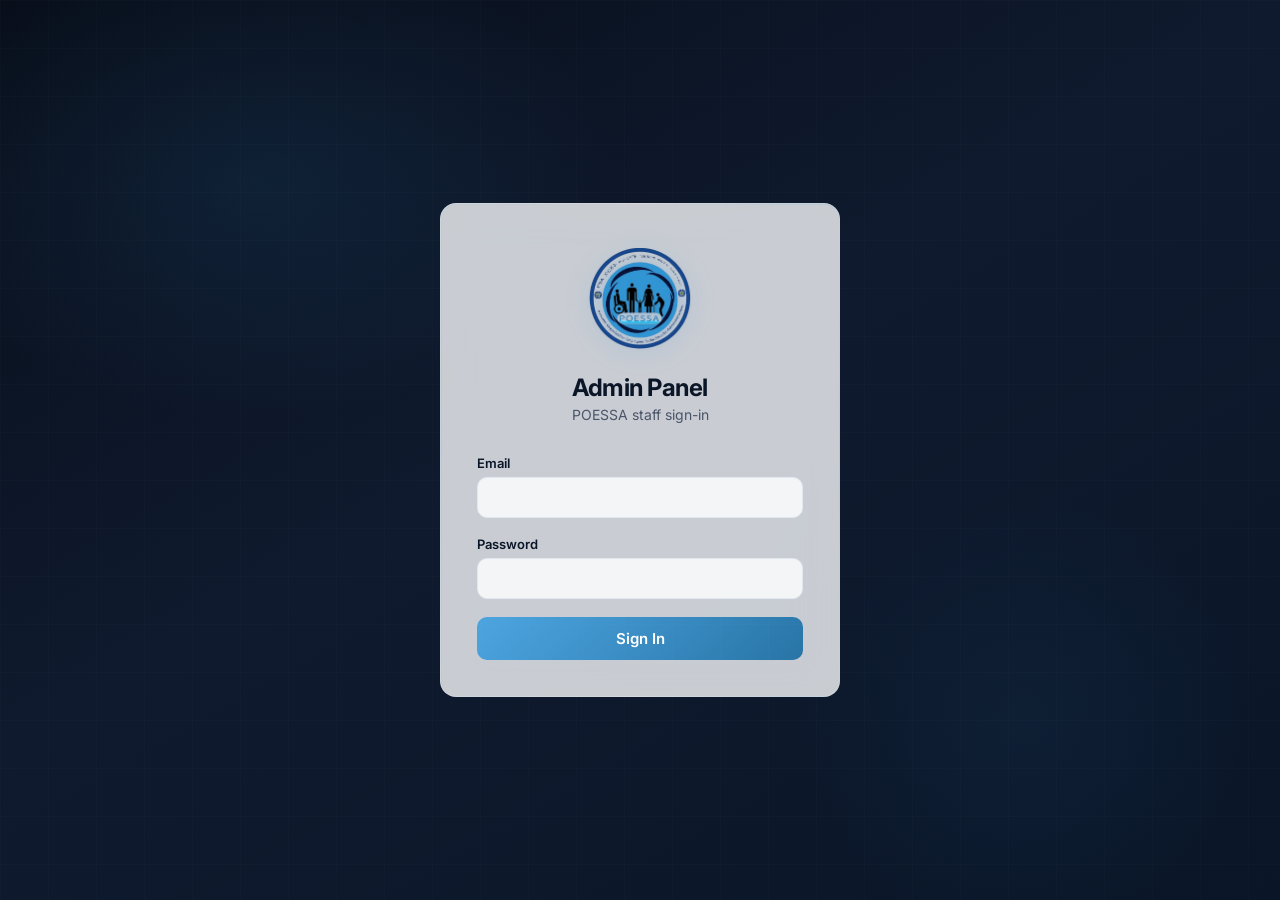
==== commit 7e112071: "testing" ====
--- a/Admin/index.html
+++ b/Admin/index.html
@@ -1,42 +1,72 @@
-<!DOCTYPE html>
+<!doctype html>
 <html lang="en">
-<head>
-<meta charset="UTF-8">
-<meta name="viewport" content="width=device-width, initial-scale=1.0">
-<title>POESSA Admin — Login</title>
+  <head>
+    <meta charset="UTF-8" />
+    <meta name="viewport" content="width=device-width, initial-scale=1.0" />
+    <title>POESSA Admin — Login</title>
 
-<link rel="preconnect" href="https://fonts.googleapis.com">
-<link rel="preconnect" href="https://fonts.gstatic.com" crossorigin>
-<link href="https://fonts.googleapis.com/css2?family=Newsreader:opsz,wght@6..72,500;6..72,600;6..72,700&family=Inter:wght@400;500;600;700&family=IBM+Plex+Mono:wght@400;500&display=swap" rel="stylesheet">
+    <link rel="preconnect" href="https://fonts.googleapis.com" />
+    <link rel="preconnect" href="https://fonts.gstatic.com" crossorigin />
+    <link
+      href="https://fonts.googleapis.com/css2?family=Newsreader:opsz,wght@6..72,500;6..72,600;6..72,700&family=Inter:wght@400;500;600;700&family=IBM+Plex+Mono:wght@400;500&display=swap"
+      rel="stylesheet"
+    />
 
-<link rel="stylesheet" href="css/styles.css">
-<link rel="stylesheet" href="css/admin-styles.css">
-</head>
-<body>
+    <link rel="stylesheet" href="css/styles.css" />
+    <link rel="stylesheet" href="css/admin-styles.css" />
 
-  <div class="admin-login">
+    <link
+      rel="stylesheet"
+      href="https://poessaproject.netlify.app/css/styles.css"
+    />
+  </head>
+  <body>
+    <div class="admin-login">
       <div class="admin-login__card admin-border-glow">
-      <img src="logo.png" alt="POESSA Logo" class="admin-login__logo">
-      <h1 class="admin-login__title">Admin Panel</h1>
-      <p class="admin-login__subtitle">POESSA staff sign-in</p>
+        <img src="logo.png" alt="POESSA Logo" class="admin-login__logo" />
+        <h1 class="admin-login__title">Admin Panel</h1>
+        <p class="admin-login__subtitle">POESSA staff sign-in</p>
 
-      <div class="admin-error" id="login-error"></div>
+        <div class="admin-error" id="login-error"></div>
 
-      <form id="login-form">
-        <div class="admin-field">
-          <label for="email">Email</label>
-          <input type="email" id="email" name="email" required autocomplete="username">
-        </div>
-        <div class="admin-field">
-          <label for="password">Password</label>
-          <input type="password" id="password" name="password" required autocomplete="current-password">
-        </div>
-        <button type="submit" class="admin-btn" id="login-submit">Sign In</button>
-      </form>
+        <form id="login-form">
+          <div class="admin-field">
+            <label for="email">Email</label>
+            <input
+              type="email"
+              id="email"
+              name="email"
+              required
+              autocomplete="username"
+            />
+          </div>
+          <div class="admin-field">
+            <label for="password">Password</label>
+            <input
+              type="password"
+              id="password"
+              name="password"
+              required
+              autocomplete="current-password"
+            />
+          </div>
+          <button type="submit" class="admin-btn" id="login-submit">
+            Sign In
+          </button>
+        </form>
+      </div>
     </div>
-  </div>
 
-  <script src="js/api.js"></script>
-  <script src="js/auth.js"></script>
-</body>
-</html>+    <script src="js/api.js"></script>
+    <script src="js/auth.js"></script>
+
+    <div id="poessa-chat-widget-root"></div>
+
+    <script src="https://poessaproject.netlify.app/js/utils.js"></script>
+    <script src="https://poessaproject.netlify.app/js/api.js"></script>
+    <script src="https://poessaproject.netlify.app/js/messages.js"></script>
+    <script src="https://poessaproject.netlify.app/js/ui.js"></script>
+    <script src="https://poessaproject.netlify.app/js/chatbot.js"></script>
+    <script src="https://poessaproject.netlify.app/js/main.js"></script>
+  </body>
+</html>
--- a/Admin/css/admin-styles.css
+++ b/Admin/css/admin-styles.css
@@ -84,7 +84,7 @@
 }
 
 .admin-login__logo {
-  width: 80px;
+  width: 120px;
   display: block;
   margin: 0 auto 22px;
   filter: drop-shadow(0 4px 12px rgba(52,152,219,0.2));
@@ -239,7 +239,7 @@
 }
 
 .admin-topbar__logo {
-  width: 36px;
+  width: 52px;
   display: block;
   flex-shrink: 0;
   filter: drop-shadow(0 2px 6px rgba(52,152,219,0.2));
@@ -605,7 +605,8 @@
   .admin-main { padding: 20px 16px; }
   .admin-stats { grid-template-columns: repeat(auto-fit, minmax(140px, 1fr)); gap: 12px; }
   .admin-login__card { padding: 32px 24px; }
-  .admin-login__logo { width: 64px; }
+  .admin-login__logo { width: 100px; }
+  .admin-topbar__logo { width: 44px; }
 }
 
 @media (max-width: 480px) {
